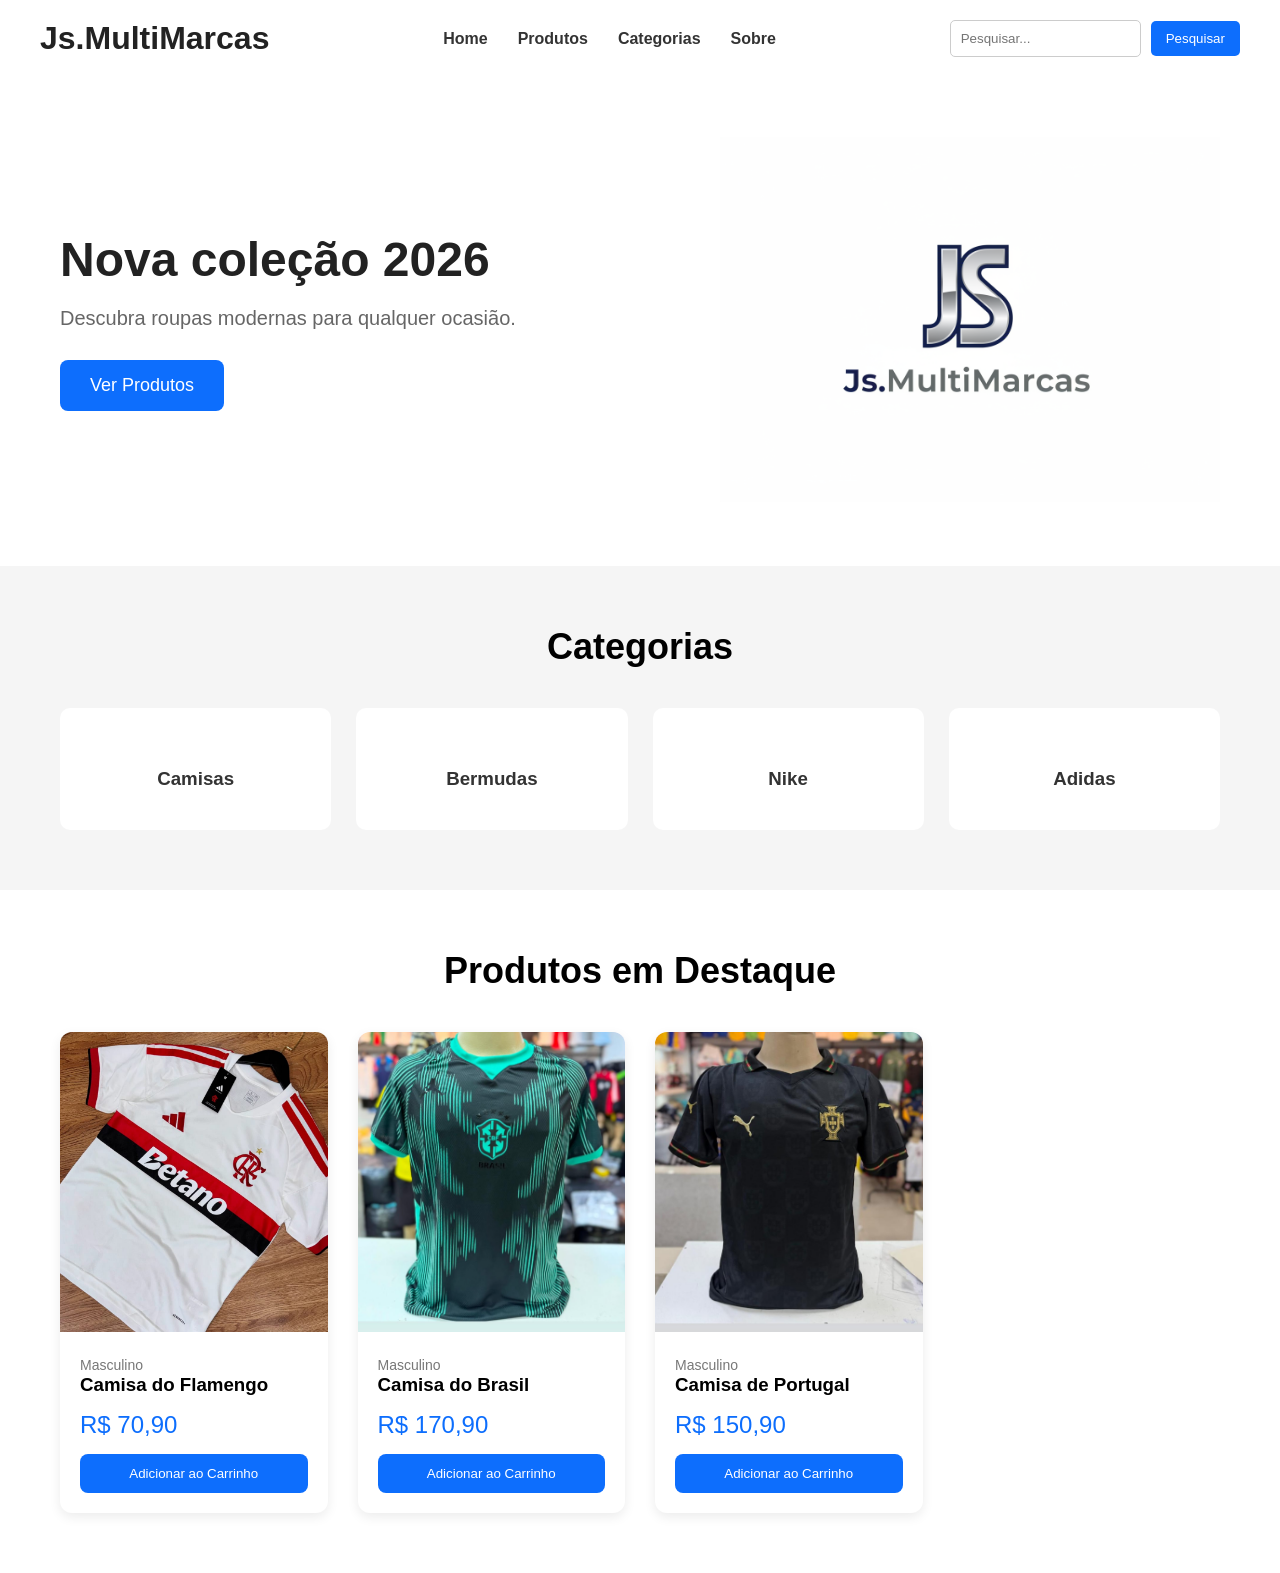
==== index.html @ 7a541a60 "first commit" ====
<!DOCTYPE html>
<html lang="pt-BR">
    <head>

        <meta charset="UTF-8">

        <meta name="viewport"
              content="width=device-width, initial-scale=1.0">

        <title>Js MultiMarcas</title>

        <link rel="stylesheet" href="css/style.css">

    </head>

    <body>

        <header class="header">

            <div class="logo">
                <h1>Js.MultiMarcas</h1>
            </div>

            <nav class="menu">
                <ul>
                    <li><a href="index.html">Home</a></li>
                    <li><a href="pages/produtos.html">Produtos</a></li>
                    <li><a href="#">Categorias</a></li>
                    <li><a href="#">Sobre</a></li>
                </ul>
            </nav>

            <div class="icons">
                <input type="text" id="searchInput" placeholder="Pesquisar...">
                <button>Pesquisar</button>
            </div>
        </header>

        <section class="hero">

            <div class="hero-text">

                <h2>Nova coleção 2026</h2>
                <p>
                    Descubra roupas modernas para qualquer ocasião.
                </p>

                <button>Ver Produtos</button>
            </div>

            <div class="hero-image">
                <img src="images/banner.png"
                     alt="Banner da Loja">
            </div>

        </section>

        <section class="categories">

            <h2> Categorias </h2>

            <div class="category-grid">

                <div class="category-card">
                    <h3>Camisas</h3>
                </div>

                <div class="category-card">
                    <h3>Bermudas</h3>
                </div>

                <div class="category-card">
                    <h3>Nike</h3>
                </div>

                <div class="category-card">
                    <h3>Adidas</h3>
                </div>
            </div>
            
        </section>

        <section class="products">

            <h2>Produtos em Destaque</h2>

            <div class="products-grid">

                <article class="product-card">

                    <img src="images/camisaFlamengo.png" alt="Camisa de Time">

                    <div class="product-info">

                        <span class="category">
                            Masculino
                        </span>

                        <h3>Camisa do Flamengo</h3>

                        <p class="price">
                            R$ 70,90
                        </p>

                        <button>Adicionar ao Carrinho</button>
                    </div>

                </article>

                <article class="product-card">

                    <img src="images/camisaBrasil.png" alt="Camisa de Time">

                    <div class="product-info">

                        <span class="category">
                            Masculino
                        </span>

                        <h3>Camisa do Brasil</h3>

                        <p class="price">
                            R$ 170,90
                        </p>

                        <button>Adicionar ao Carrinho</button>
                    </div>
                    
                </article>

                <article class="product-card">

                    <img src="images/camisaPortugal.png" alt="Camisa de Time">

                    <div class="product-info">

                        <span class="category">
                            Masculino
                        </span>

                        <h3>Camisa de Portugal</h3>

                        <p class="price">
                            R$ 150,90
                        </p>

                        <button>Adicionar ao Carrinho</button>
                    </div>
                    
                </article>

            </div>

        </section>

        <script src="js/main.js"></script>
    </body>
</html>
---- css/style.css ----
@import url("header.css");
@import url("banner.css");
@import url("footer.css");
@import url("categories.css");
@import url("products.css");
@import url("responsive.css");

*{
    margin: 0;
    padding: 0;
    box-sizing: border-box;
}

body {

    font-family: Arial, Helvetica, sans-serif;

    background: #f5f5f5;
}
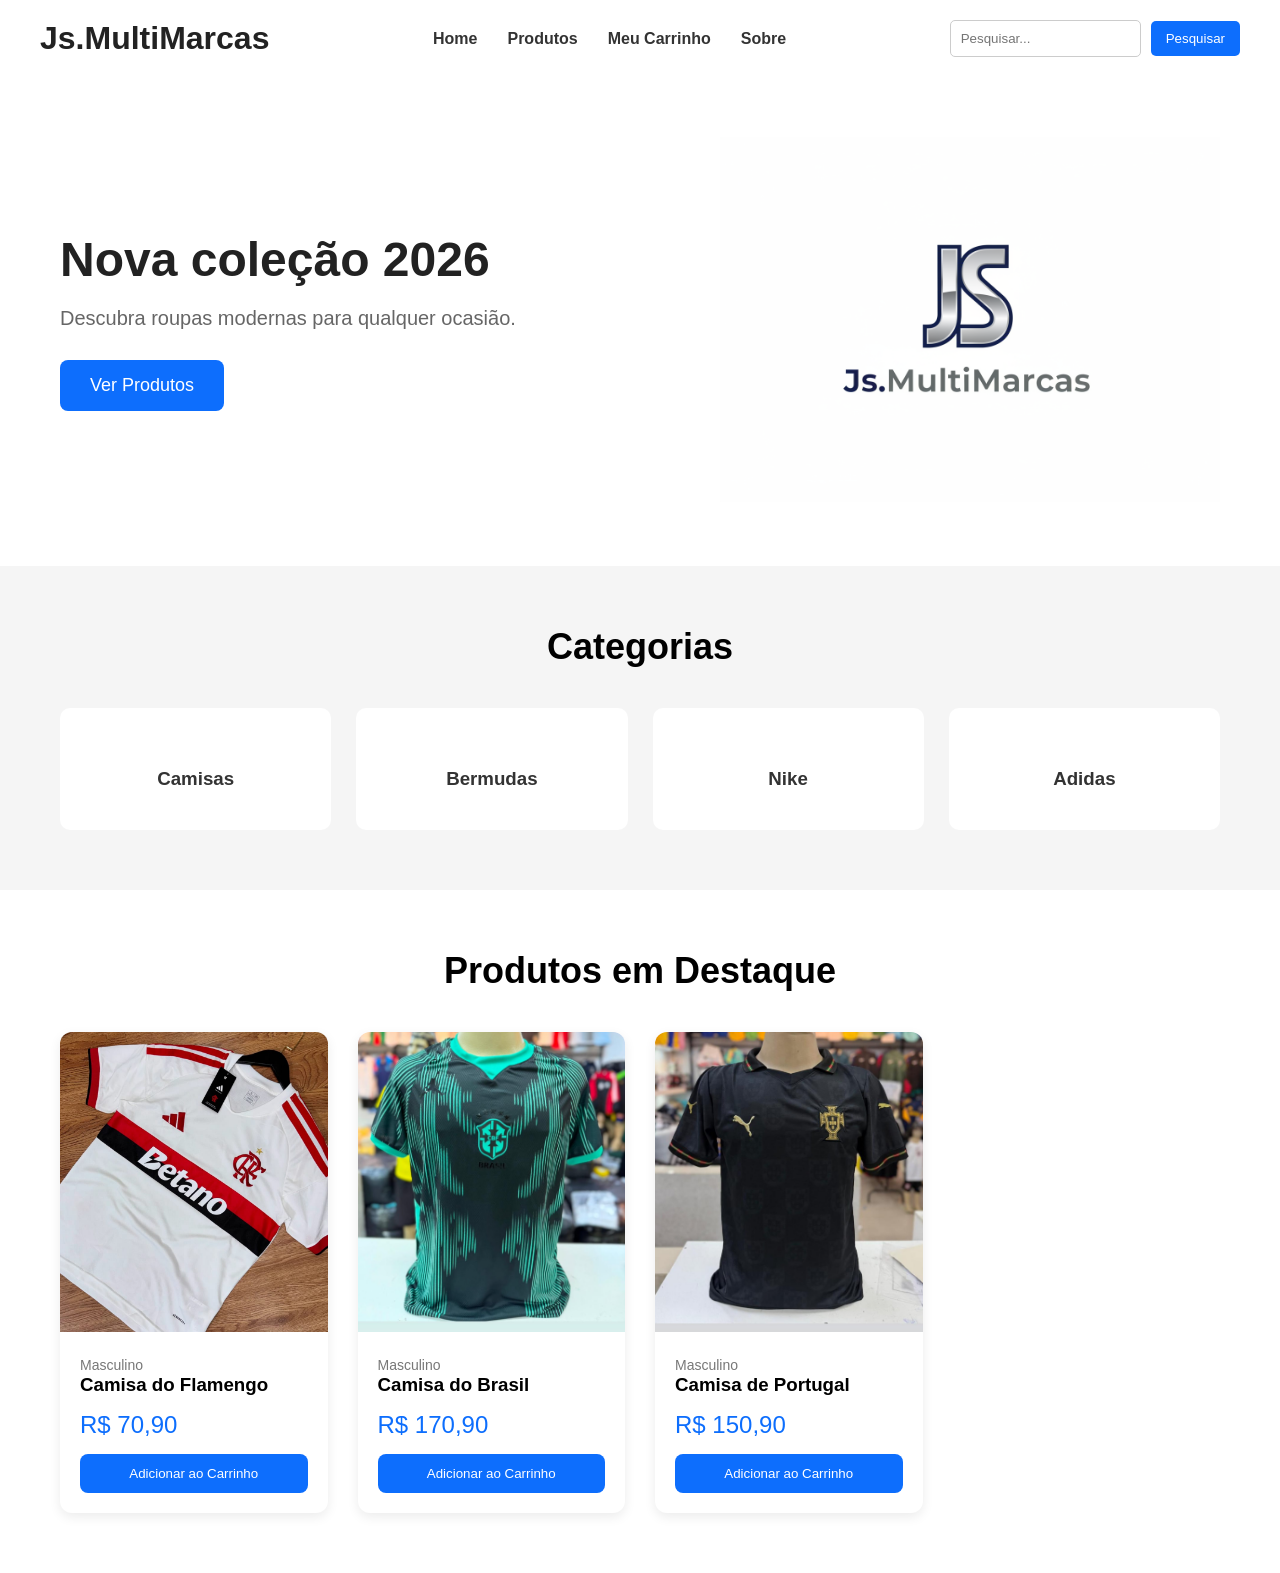
==== commit 90ca09b6: "Carrinho concluido, até em tão essa é a base do carrinho, assim como o site inteiro, ele também vai " ====
--- a/index.html
+++ b/index.html
@@ -25,7 +25,7 @@
                 <ul>
                     <li><a href="index.html">Home</a></li>
                     <li><a href="pages/produtos.html">Produtos</a></li>
-                    <li><a href="#">Categorias</a></li>
+                    <li><a href="pages/carrinho.html">Meu Carrinho</a></li>
                     <li><a href="#">Sobre</a></li>
                 </ul>
             </nav>
@@ -86,9 +86,13 @@
 
             <div class="products-grid">
 
-                <article class="product-card">
+                <article class="product-card"
+                         data-category="camisas"
+                         data-name="Camisa do Flamengo"
+                         data-price="70.90"
+                         data-id="1">
 
-                    <img src="images/camisaFlamengo.png" alt="Camisa de Time">
+                    <img src="/images/camisaFlamengo.png" alt="Camisa de Time">
 
                     <div class="product-info">
 
@@ -102,14 +106,19 @@
                             R$ 70,90
                         </p>
 
-                        <button>Adicionar ao Carrinho</button>
+                        <button class="add-cart">
+                            Adicionar ao Carrinho</button>
                     </div>
 
                 </article>
 
-                <article class="product-card">
+                <article class="product-card"
+                         data-category="camisas"
+                         data-name="Camisa do Brasil"
+                         data-price="170.90"
+                         data-id="2">
 
-                    <img src="images/camisaBrasil.png" alt="Camisa de Time">
+                    <img src="/images/camisaBrasil.png" alt="Camisa de Time">
 
                     <div class="product-info">
 
@@ -123,14 +132,20 @@
                             R$ 170,90
                         </p>
 
-                        <button>Adicionar ao Carrinho</button>
+                        <button class="add-cart">
+                            Adicionar ao Carrinho
+                        </button>
                     </div>
                     
                 </article>
 
-                <article class="product-card">
+                <article class="product-card"
+                         data-category="camisas"
+                         data-name="Camisa de Portugal"
+                         data-price="150.90"
+                         data-id="3">
 
-                    <img src="images/camisaPortugal.png" alt="Camisa de Time">
+                    <img src="/images/camisaPortugal.png" alt="Camisa de Time">
 
                     <div class="product-info">
 
@@ -144,7 +159,9 @@
                             R$ 150,90
                         </p>
 
-                        <button>Adicionar ao Carrinho</button>
+                        <button class="add-cart">
+                            Adicionar ao Carrinho
+                        </button>
                     </div>
                     
                 </article>
@@ -152,7 +169,7 @@
             </div>
 
         </section>
-
+ 
         <script src="js/main.js"></script>
     </body>
 </html>
--- a/css/style.css
+++ b/css/style.css
@@ -4,6 +4,7 @@
 @import url("categories.css");
 @import url("products.css");
 @import url("responsive.css");
+@import url("carrinho.css");
 
 *{
     margin: 0;
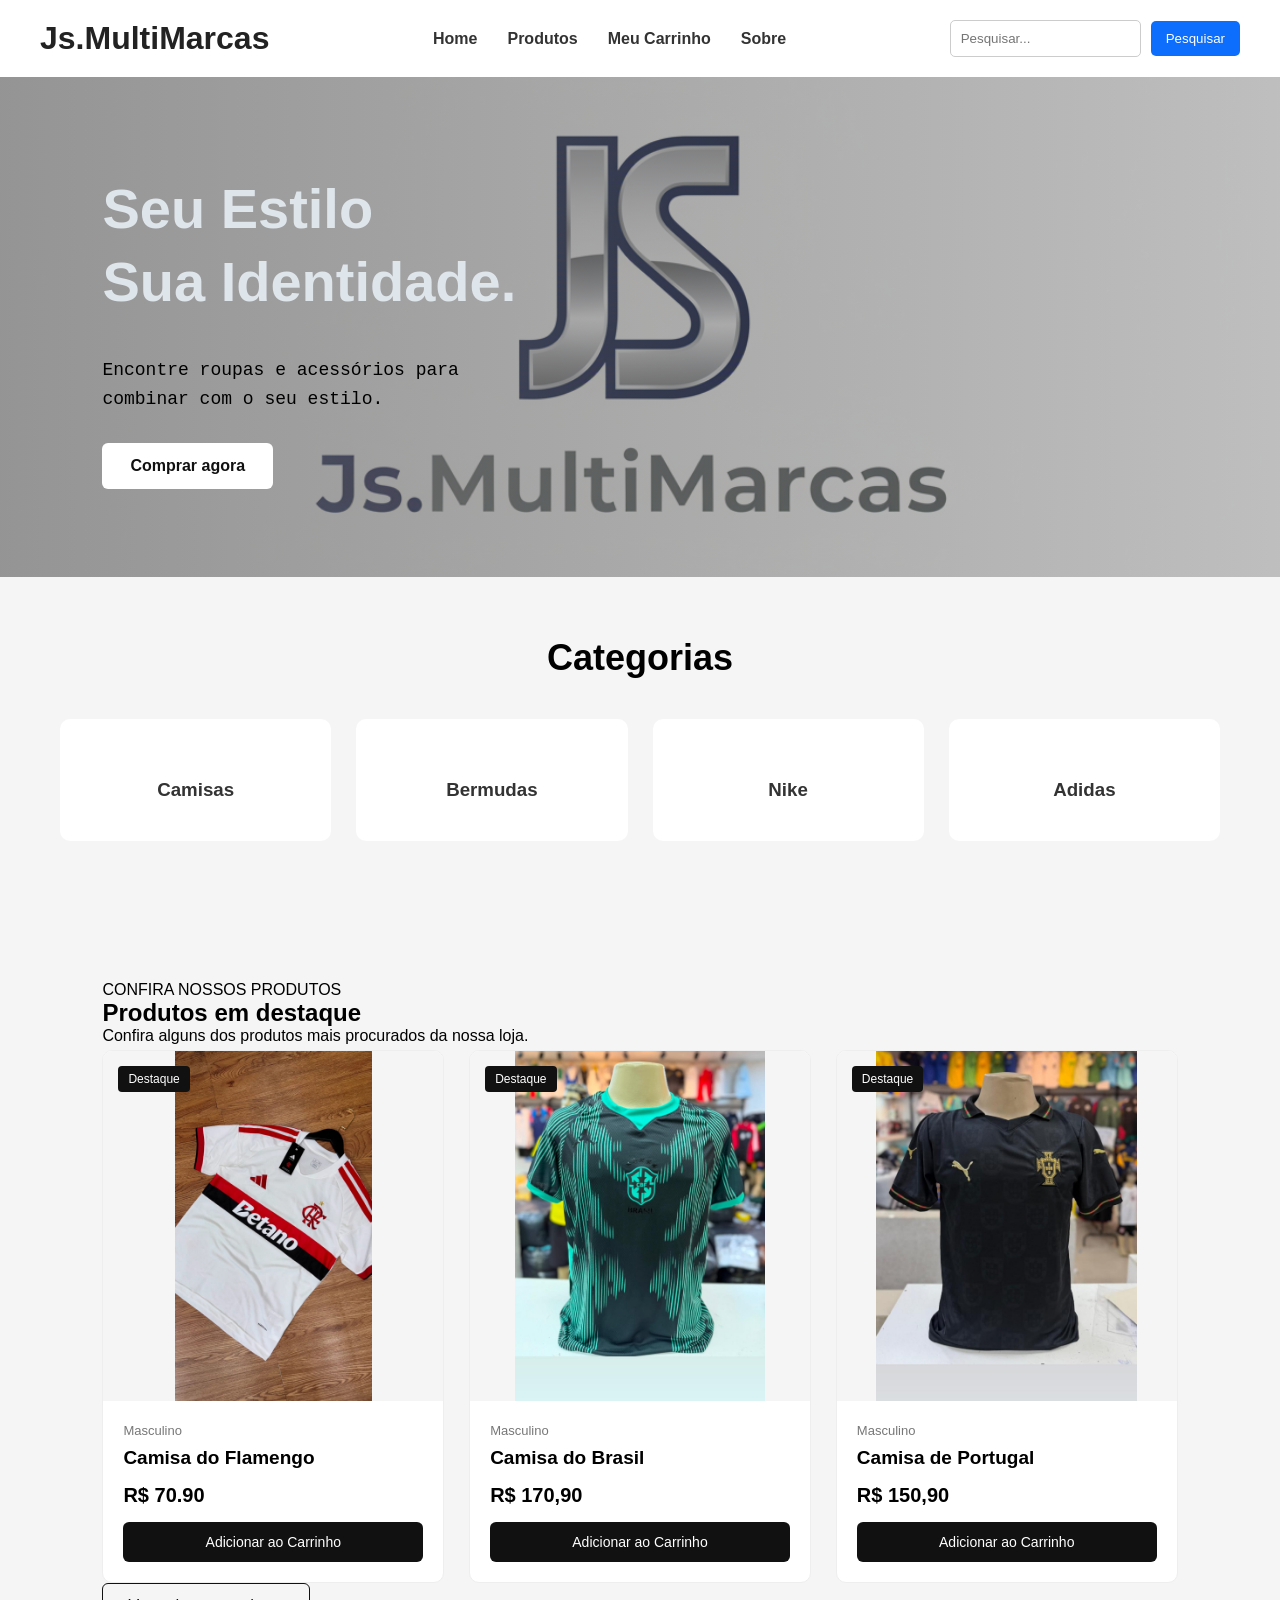
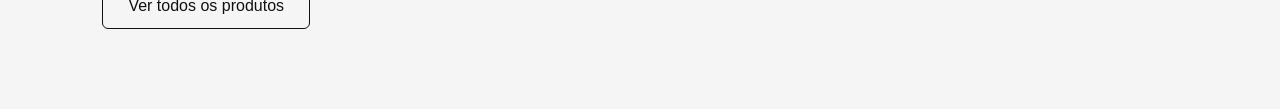
==== commit aca31030: "Fiz alterações na primeira pagina, agora estou mudando um pouco a estetica do site, ainda falta alte" ====
--- a/index.html
+++ b/index.html
@@ -40,17 +40,17 @@
 
             <div class="hero-text">
 
-                <h2>Nova coleção 2026</h2>
-                <p>
-                    Descubra roupas modernas para qualquer ocasião.
-                </p>
-
-                <button>Ver Produtos</button>
-            </div>
-
-            <div class="hero-image">
-                <img src="images/banner.png"
-                     alt="Banner da Loja">
+                <h2>Seu Estilo</h2>
+                <h2>Sua Identidade.</h2>
+
+                <pre><p>
+Encontre roupas e acessórios para 
+combinar com o seu estilo.</p></pre>
+
+                <a href="pages/produtos.html" class="hero-button">
+                    Comprar agora
+                </a>
+
             </div>
 
         </section>
@@ -80,19 +80,41 @@
             
         </section>
 
-        <section class="products">
-
-            <h2>Produtos em Destaque</h2>
+        <section class="featured-products">
+
+            <div class="section-header">
+
+                <span>CONFIRA NOSSOS PRODUTOS</span>
+
+                <h2>Produtos em destaque</h2>
+
+                <p>
+                    Confira alguns dos produtos mais procurados
+                    da nossa loja.
+                </p>
+
+            </div>
 
             <div class="products-grid">
 
-                <article class="product-card"
-                         data-category="camisas"
-                         data-name="Camisa do Flamengo"
-                         data-price="70.90"
-                         data-id="1">
-
-                    <img src="/images/camisaFlamengo.png" alt="Camisa de Time">
+                <article
+                    class="product-card"
+                    data-id="1"
+                    data-name="Camisa do Flamengo"
+                    data-price="70.90"
+                    data-category="masculino">
+                
+                    <div class="product-image">
+
+                        <img
+                            src="images/camisaFlamengo.png"
+                            alt="Camisa do Flamengo">
+
+                        <span class="product-badge">
+                            Destaque
+                        </span>
+
+                    </div>
 
                     <div class="product-info">
 
@@ -100,25 +122,42 @@
                             Masculino
                         </span>
 
-                        <h3>Camisa do Flamengo</h3>
+                        <h3>
+                            Camisa do Flamengo
+                        </h3>
 
                         <p class="price">
-                            R$ 70,90
+                            R$ 70.90
                         </p>
 
-                        <button class="add-cart">
-                            Adicionar ao Carrinho</button>
-                    </div>
-
+                        <button
+                            class="add-cart"
+                            type="button">
+
+                            Adicionar ao Carrinho
+
+                        </button>
+                    </div>
                 </article>
 
-                <article class="product-card"
-                         data-category="camisas"
-                         data-name="Camisa do Brasil"
-                         data-price="170.90"
-                         data-id="2">
-
-                    <img src="/images/camisaBrasil.png" alt="Camisa de Time">
+                <article 
+                    class="product-card"
+                    data-id="2"
+                    data-name="Camisa do Brasil"
+                    data-price="170.90"
+                    data-category="masculino">
+                
+                    <div class="product-image">
+
+                        <img
+                            src="images/camisaBrasil.png"
+                            alt="Camisa do Brasil">
+
+                        <span class="product-badge">
+                            Destaque
+                        </span>
+
+                    </div>
 
                     <div class="product-info">
 
@@ -126,26 +165,42 @@
                             Masculino
                         </span>
 
-                        <h3>Camisa do Brasil</h3>
+                        <h3>
+                            Camisa do Brasil
+                        </h3>
 
                         <p class="price">
                             R$ 170,90
                         </p>
 
-                        <button class="add-cart">
-                            Adicionar ao Carrinho
+                        <button
+                             class="add-cart"
+                             type="button">
+                        
+                             Adicionar ao Carrinho
+
                         </button>
                     </div>
-                    
+
                 </article>
 
-                <article class="product-card"
-                         data-category="camisas"
-                         data-name="Camisa de Portugal"
-                         data-price="150.90"
-                         data-id="3">
-
-                    <img src="/images/camisaPortugal.png" alt="Camisa de Time">
+                <article
+                    class="product-card"
+                    data-id="3"
+                    data-name="Camisa de Portugal"
+                    data-price="150.90"
+                    data-category="masculino">
+
+                    <div class="product-image">
+
+                        <img
+                            src="images/camisaPortugal.png"
+                            alt="Camisa de Portugal">
+
+                        <span class="product-badge">
+                            Destaque
+                        </span>
+                    </div>
 
                     <div class="product-info">
 
@@ -153,19 +208,29 @@
                             Masculino
                         </span>
 
-                        <h3>Camisa de Portugal</h3>
+                        <h3>
+                            Camisa de Portugal
+                        </h3>
 
                         <p class="price">
                             R$ 150,90
                         </p>
 
-                        <button class="add-cart">
+                        <button
+                            class="add-cart"
+                            type="button">
+                        
                             Adicionar ao Carrinho
+
                         </button>
                     </div>
-                    
                 </article>
-
+            </div>
+
+            <div class="products-button">
+                <a href="pages/produtos.html">
+                    Ver todos os produtos
+                </a>
             </div>
 
         </section>
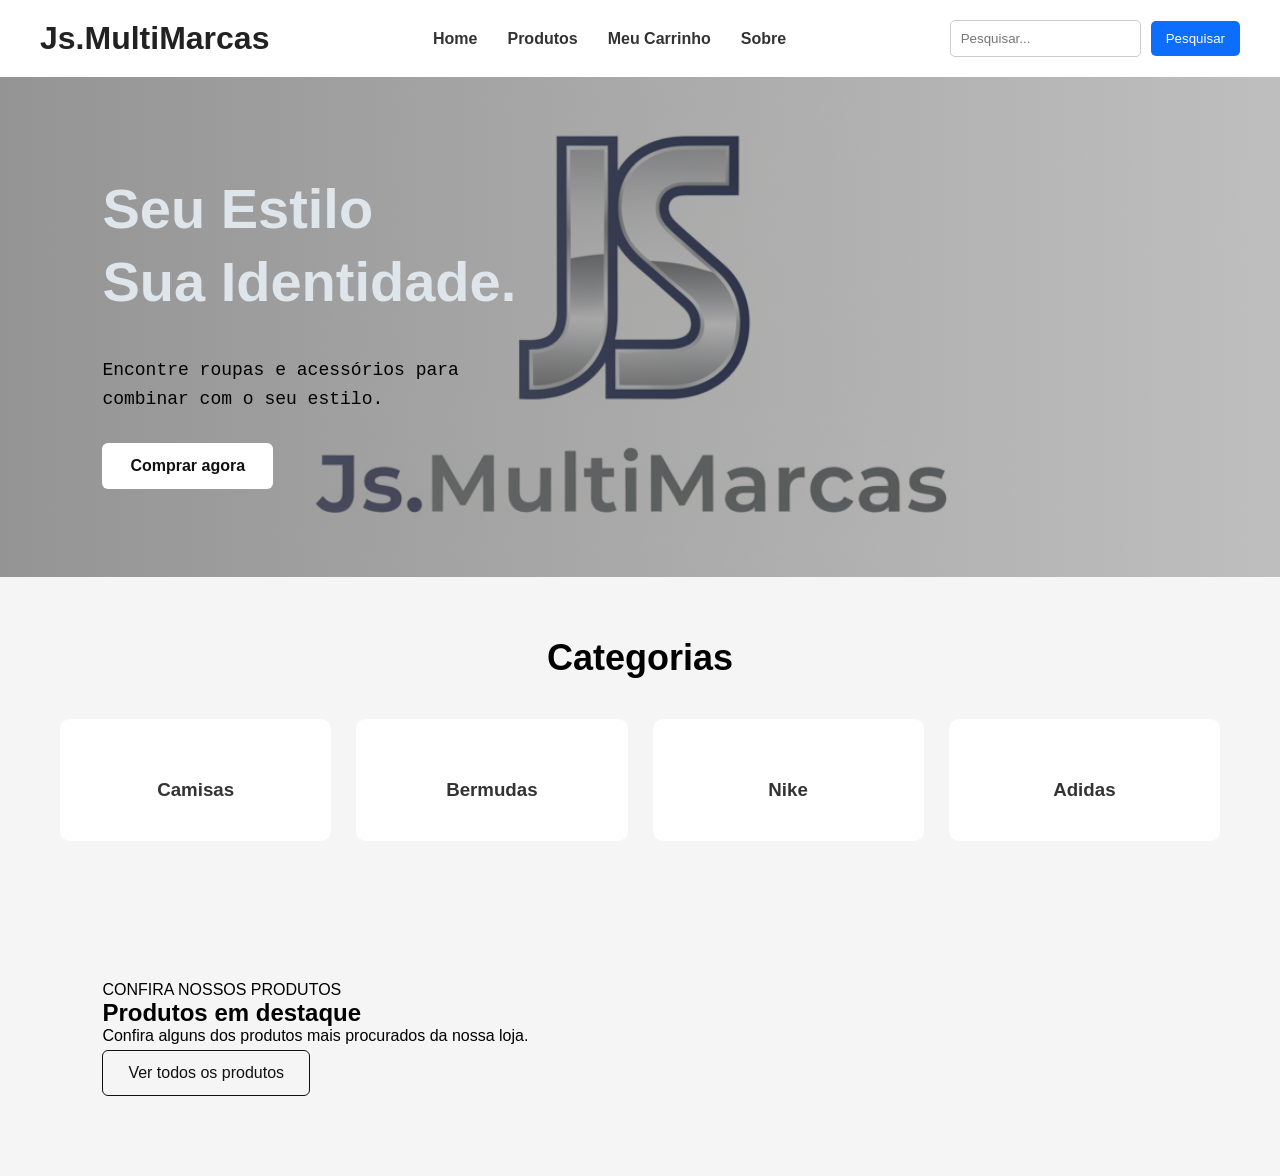
==== commit a3d2083c: "Conexão com API concluida, agora todos os dados de produtos vão estar guardados no banco de dados se" ====
--- a/index.html
+++ b/index.html
@@ -95,136 +95,9 @@
 
             </div>
 
-            <div class="products-grid">
+            <div class="products-grid", id="productsGrid">
 
-                <article
-                    class="product-card"
-                    data-id="1"
-                    data-name="Camisa do Flamengo"
-                    data-price="70.90"
-                    data-category="masculino">
                 
-                    <div class="product-image">
-
-                        <img
-                            src="images/camisaFlamengo.png"
-                            alt="Camisa do Flamengo">
-
-                        <span class="product-badge">
-                            Destaque
-                        </span>
-
-                    </div>
-
-                    <div class="product-info">
-
-                        <span class="category">
-                            Masculino
-                        </span>
-
-                        <h3>
-                            Camisa do Flamengo
-                        </h3>
-
-                        <p class="price">
-                            R$ 70.90
-                        </p>
-
-                        <button
-                            class="add-cart"
-                            type="button">
-
-                            Adicionar ao Carrinho
-
-                        </button>
-                    </div>
-                </article>
-
-                <article 
-                    class="product-card"
-                    data-id="2"
-                    data-name="Camisa do Brasil"
-                    data-price="170.90"
-                    data-category="masculino">
-                
-                    <div class="product-image">
-
-                        <img
-                            src="images/camisaBrasil.png"
-                            alt="Camisa do Brasil">
-
-                        <span class="product-badge">
-                            Destaque
-                        </span>
-
-                    </div>
-
-                    <div class="product-info">
-
-                        <span class="category">
-                            Masculino
-                        </span>
-
-                        <h3>
-                            Camisa do Brasil
-                        </h3>
-
-                        <p class="price">
-                            R$ 170,90
-                        </p>
-
-                        <button
-                             class="add-cart"
-                             type="button">
-                        
-                             Adicionar ao Carrinho
-
-                        </button>
-                    </div>
-
-                </article>
-
-                <article
-                    class="product-card"
-                    data-id="3"
-                    data-name="Camisa de Portugal"
-                    data-price="150.90"
-                    data-category="masculino">
-
-                    <div class="product-image">
-
-                        <img
-                            src="images/camisaPortugal.png"
-                            alt="Camisa de Portugal">
-
-                        <span class="product-badge">
-                            Destaque
-                        </span>
-                    </div>
-
-                    <div class="product-info">
-
-                        <span class="category">
-                            Masculino
-                        </span>
-
-                        <h3>
-                            Camisa de Portugal
-                        </h3>
-
-                        <p class="price">
-                            R$ 150,90
-                        </p>
-
-                        <button
-                            class="add-cart"
-                            type="button">
-                        
-                            Adicionar ao Carrinho
-
-                        </button>
-                    </div>
-                </article>
             </div>
 
             <div class="products-button">
--- a/css/style.css
+++ b/css/style.css
@@ -17,4 +17,155 @@
     font-family: Arial, Helvetica, sans-serif;
 
     background: #f5f5f5;
+}
+
+.product-page {
+
+    padding: 80px 8%;
+    background: #f7f7f7;
+    min-height: calc(100vh - 90px);
+
+}
+
+.product-detail {
+
+    max-width: 1200px;
+    margin: 0 auto;
+
+    display: grid;
+    grid-template-columns: 1fr 1fr;
+
+    gap: 70px;
+
+    align-items: center;
+
+    background: #fff;
+
+    padding: 50px;
+
+    border-radius: 16px;
+
+    box-shadow: 0 10px 35px rgba(0, 0, 0, 0.08);
+
+}
+
+.product-description {
+
+    display: flex;
+    flex-direction: column;
+
+    align-items: flex-start;
+
+    font-size: 13px;
+
+    text-transform: uppercase;
+
+    letter-spacing: 2px;
+
+    color: #777;
+
+    margin-bottom: 15px;
+
+}
+
+.product-description h1 {
+
+    font-size: 48px;
+
+    line-height: 1.1;
+
+    margin: 0 0 20px;
+
+    color: #111;
+
+}
+
+.product-description .price {
+
+    font-size: 30px;
+
+    font-weight: bold;
+
+    color: #111;
+
+    margin: 0 0 25px;
+
+}
+
+
+.product-description .description {
+
+    font-size: 16px;
+
+    line-height: 1.7;
+
+    color: #666;
+
+    max-width: 500px;
+
+    margin-bottom: 35px;
+
+}
+
+.product-description .add-cart {
+
+    width: 100%;
+    max-width: 400px;
+
+    padding: 16px 25px;
+
+    border: none;
+
+    border-radius: 8px;
+
+    background: #111;
+
+    color: white;
+
+    font-size: 16px;
+
+    font-weight: 600;
+
+    cursor: pointer;
+
+    transition: background 0.3s ease,
+                transform 0.2s ease;
+}
+
+.product-description .add-cart:hover {
+
+    background: #333;
+
+    transform: translateY(-2px);
+
+}
+
+@media (max-width: 800px) {
+
+    .product-page {
+
+        padding: 40px 5%;
+
+    }
+
+    .product-detail {
+
+        grid-template-columns: 1fr;
+
+        gap: 40px;
+
+        padding: 30px;
+
+    }
+
+    .product-image {
+
+        height: 400px;
+
+    }
+
+    .product-description h1 {
+        font-size: 36px;
+        
+    }
 }
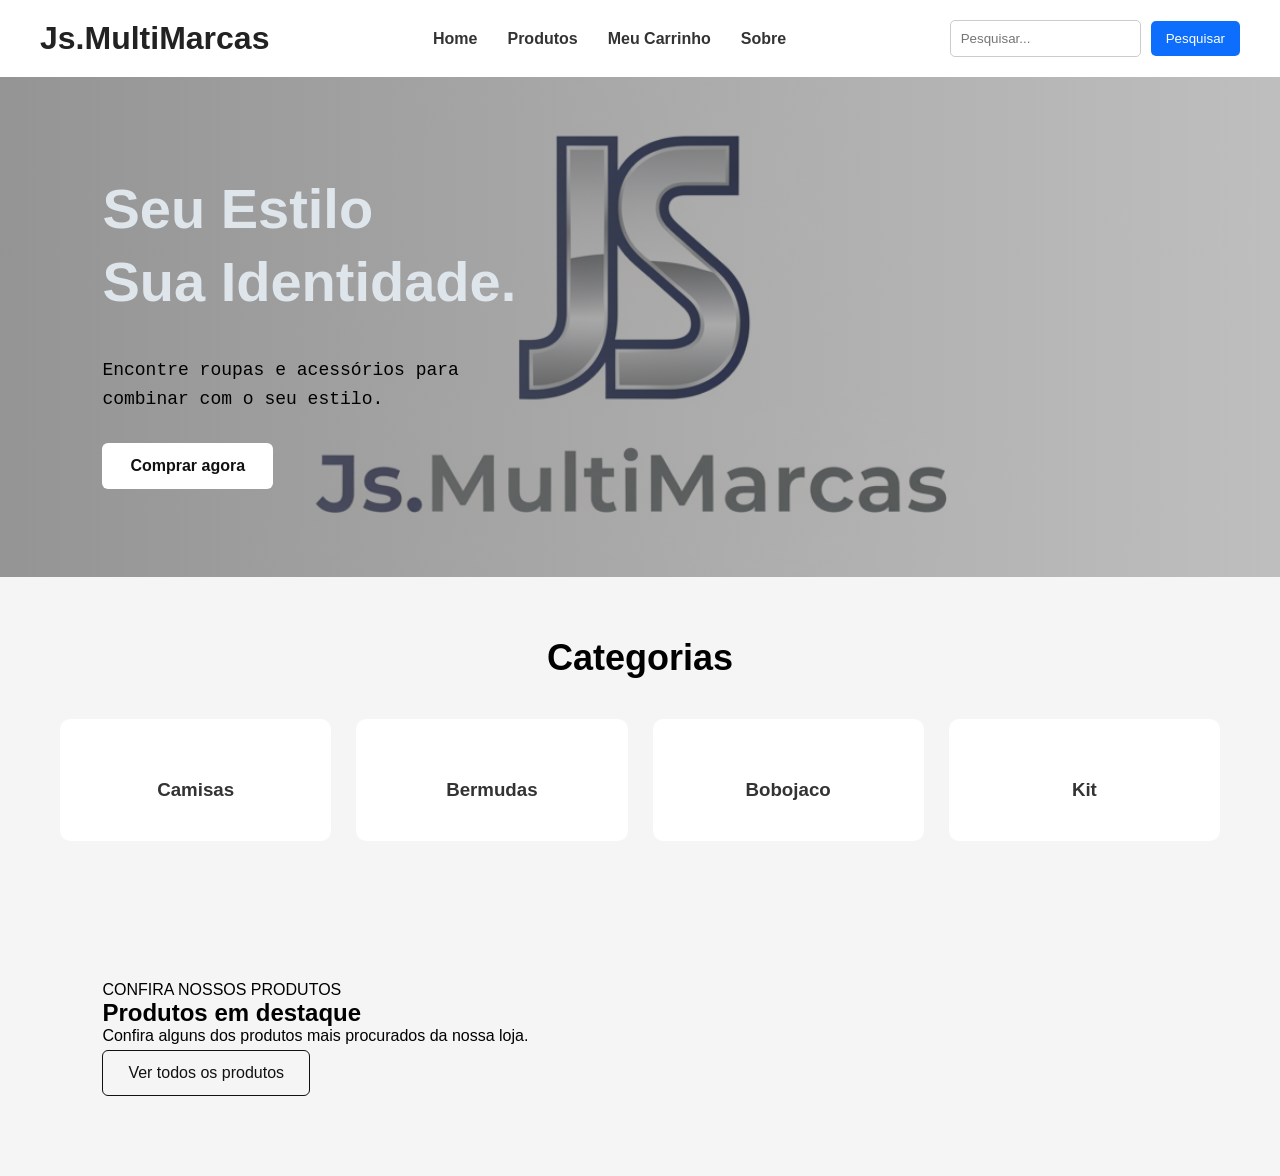
==== commit ca3fc4db: "Adicionei um novo banco de dados e também já criei todo sistema de cadastro que já faz a conexão com" ====
--- a/index.html
+++ b/index.html
@@ -70,11 +70,11 @@
                 </div>
 
                 <div class="category-card">
-                    <h3>Nike</h3>
+                    <h3>Bobojaco</h3>
                 </div>
 
                 <div class="category-card">
-                    <h3>Adidas</h3>
+                    <h3>Kit</h3>
                 </div>
             </div>
             
--- a/css/style.css
+++ b/css/style.css
@@ -5,6 +5,7 @@
 @import url("products.css");
 @import url("responsive.css");
 @import url("carrinho.css");
+@import url("cadastro.css");
 
 *{
     margin: 0;
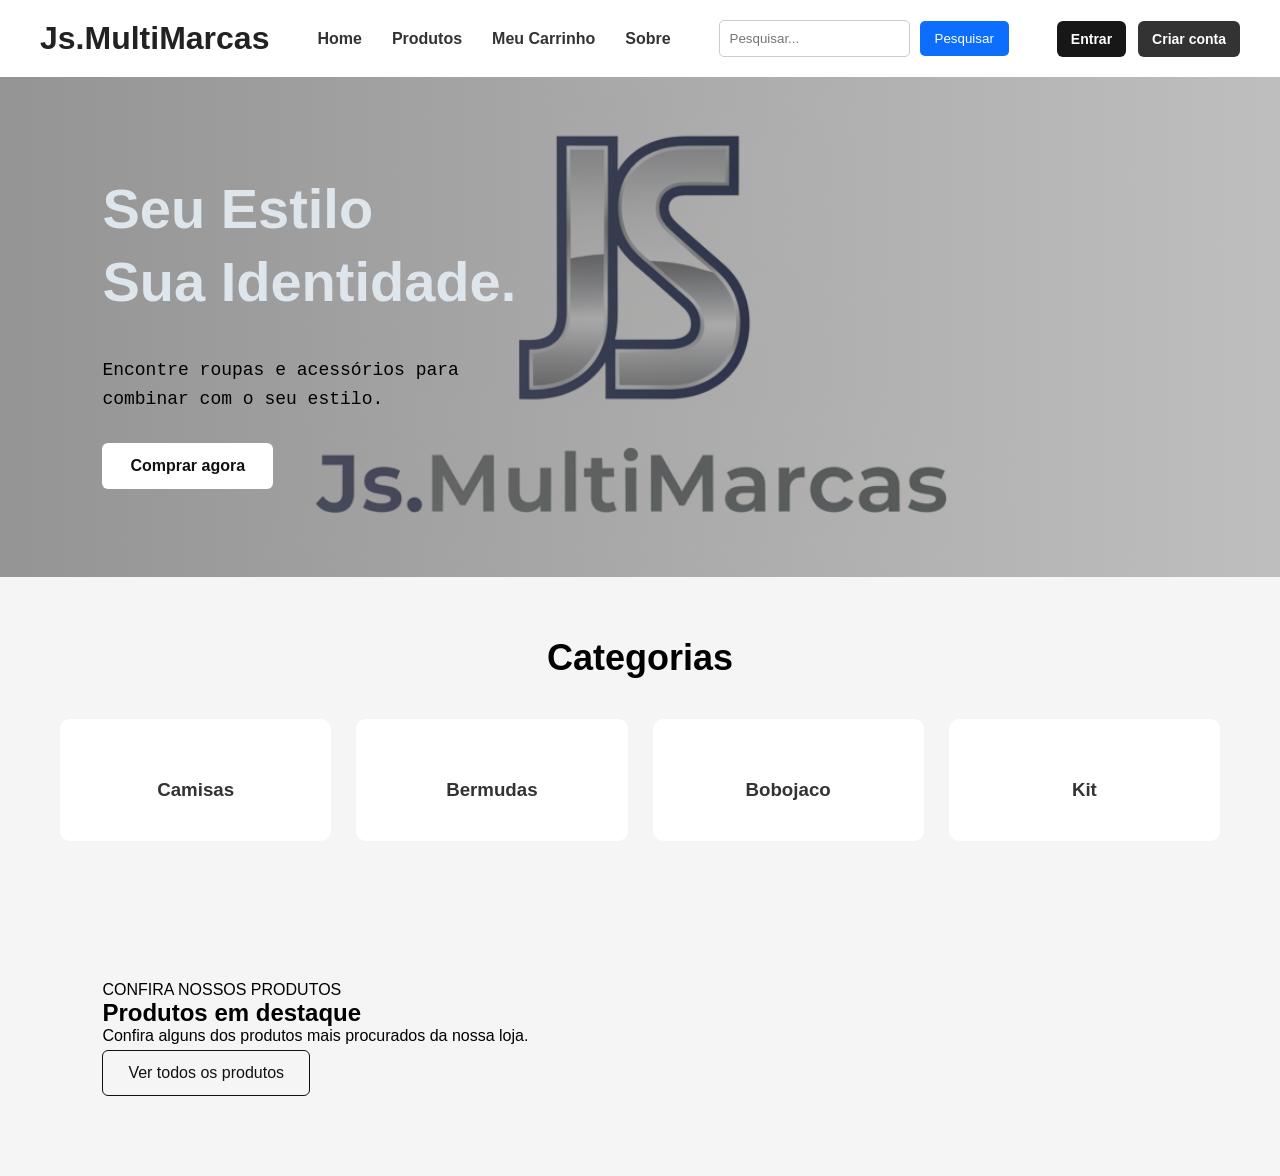
==== commit c372494b: "Agora o usuario que fizar login ou cadastro, vai ter sua propria conta no site, por enquanto algo si" ====
--- a/index.html
+++ b/index.html
@@ -33,6 +33,26 @@
             <div class="icons">
                 <input type="text" id="searchInput" placeholder="Pesquisar...">
                 <button>Pesquisar</button>
+            </div>
+
+            <div class="account-area">
+
+                <div id="loggedOut">
+                    <a href="pages/login.html">Entrar</a>
+                    <a href="pages/cadastro.html">Criar conta</a>
+                </div>
+
+                <div id="loggedIn" hidden>
+
+                    <a href="pages/perfil.html" class="account-profile">
+                        <span id="accountAvatar" class="account-avatar">U</span>
+                        <span id="accountName">Usuário</span>
+                    </a>
+
+                    <button type="button" id="logoutButton">
+                        Sair
+                    </button>
+                </div>
             </div>
         </header>
 
@@ -109,5 +129,6 @@
         </section>
  
         <script src="js/main.js"></script>
+        <script src="js/account.js"></script>
     </body>
 </html>
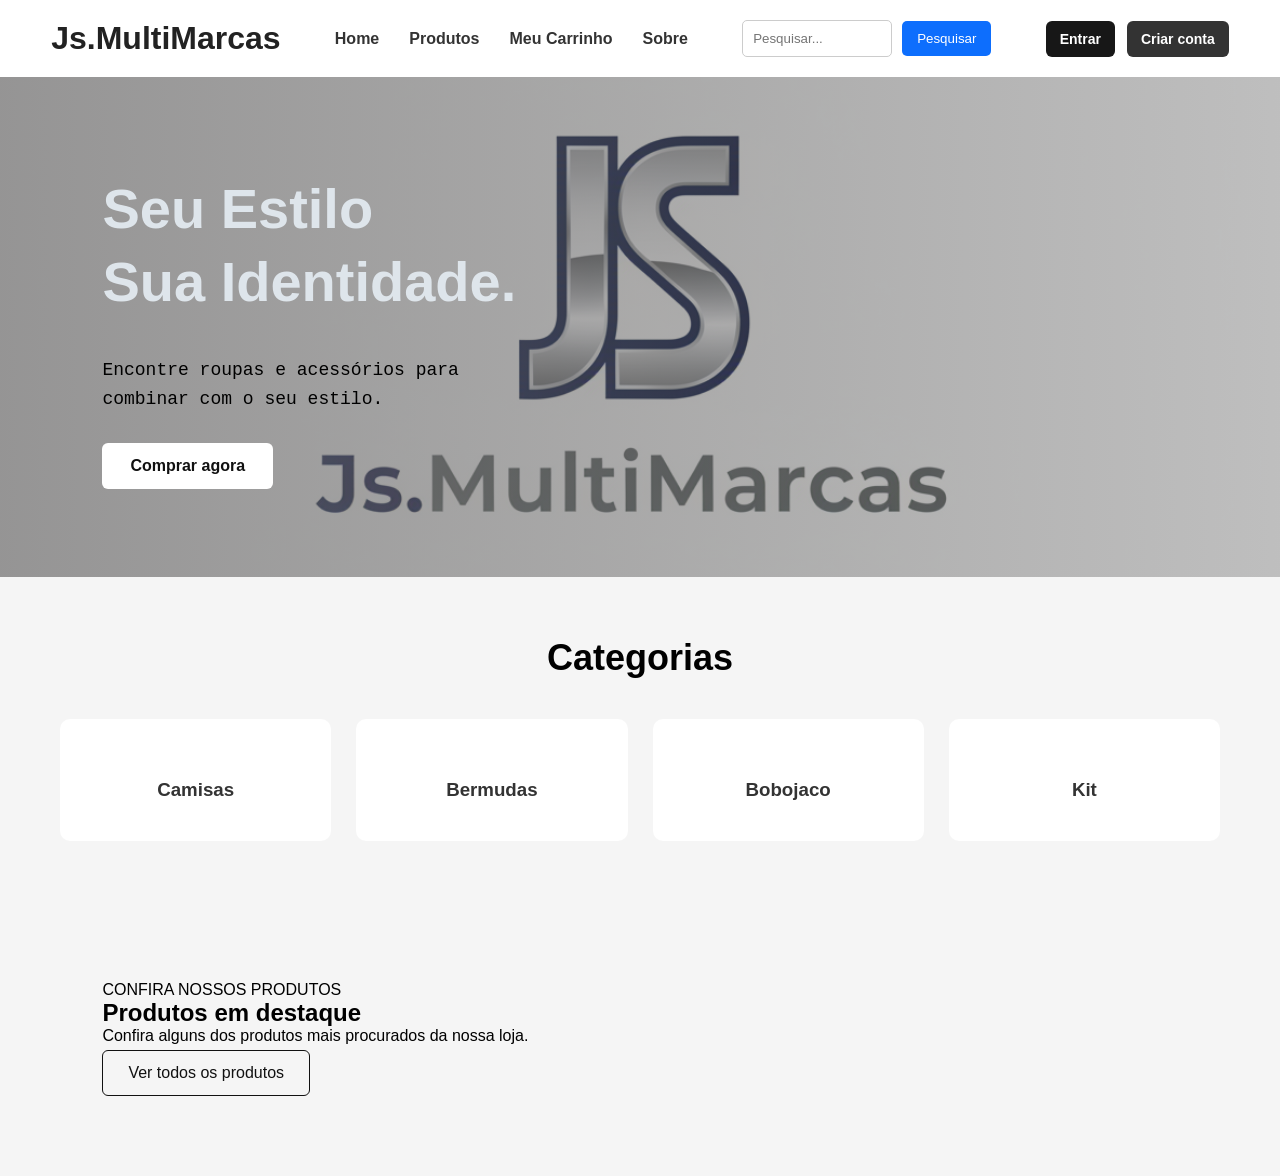
==== commit 116e8f64: "Fiz algumas mudanças no perfil do usuário, ainda não fiz mudanças na API por falta de tempo, mas log" ====
--- a/index.html
+++ b/index.html
@@ -10,6 +10,7 @@
         <title>Js MultiMarcas</title>
 
         <link rel="stylesheet" href="css/style.css">
+        <link rel="stylesheet" href="css/perfil.css">
 
     </head>
 
@@ -44,17 +45,124 @@
 
                 <div id="loggedIn" hidden>
 
-                    <a href="pages/perfil.html" class="account-profile">
+                    <button type="button" id="openProfileMenu" class="account-profile">
+
                         <span id="accountAvatar" class="account-avatar">U</span>
+
                         <span id="accountName">Usuário</span>
-                    </a>
-
-                    <button type="button" id="logoutButton">
-                        Sair
+
                     </button>
+
                 </div>
             </div>
         </header>
+
+        <!-- Fundo do menu de perfil -->
+
+        <div class="profile-overlay" id="profileOverlay">
+
+            <!-- Menu lateral -->
+             <aside class="profile-drawer" id="profileDrawer">
+
+                <div class="drawer-header">
+
+                    <h2>Menu Perfil</h2>
+
+                    <button type="button" id="closeProfileMenu">
+                        &times;
+                    </button>
+
+                </div>
+
+                <section class="profile-card">
+
+                    <div class="profile-header">
+
+                        <div class="profile-photo-container">
+
+                            <img
+                                src="/images/default-profile.png"
+                                alt="Foto de Perfil"
+                                id="profileImage"
+                            >
+
+                            <label for="photoInput" class="photo-edit">
+                                Alterar foto
+                            </label>
+
+                            <input
+                                type="file"
+                                id="photoInput"
+                                accept="image/*"
+                                hidden
+                            >
+
+                        </div>
+
+                        <h1 id="profileName">Nome do Usuário</h1>
+
+                        <p id="profileEmail">email@exemplo.com</p>
+
+                    </div>
+
+                    <div class="profile-divider"></div>
+
+                    <form id="profileForm">
+
+                        <h2>Informações pessoais</h2>
+
+                        <div class="profile-form-group">
+
+                            <label for="name">Nome completo</label>
+
+                            <input
+                                type="text"
+                                id="name"
+                                name="name"
+                                readonly
+                                required
+                            >
+
+                        </div>
+
+                        <div class="profile-form-group">
+
+                            <label for="email">E-mail</label>
+
+                            <input
+                                type="email"
+                                id="email"
+                                name="email"
+                                readonly
+                                required
+                            >
+
+                        </div>
+
+                        <p id="profileMessage" role="status"></p>
+
+                        <div class="profile-buttons">
+
+                            <button type="button" id="editProfileButton">
+                                Editar perfil
+                            </button>
+
+                            <button
+                                type="submit"
+                                id="saveProfileButton"
+                                hidden
+                            >
+                                Salvar alterações
+                            </button>
+                        </div>
+                    </form>
+
+                    <button type="button" id="logoutButton" class="profile-logout">
+                        Sair da conta
+                    </button>
+                </section>
+             </aside>
+        </div>
 
         <section class="hero">
 
@@ -130,5 +238,6 @@
  
         <script src="js/main.js"></script>
         <script src="js/account.js"></script>
+        <script src="js/perfil.js"></script>
     </body>
 </html>
--- a/css/perfil.css
+++ b/css/perfil.css
@@ -0,0 +1,272 @@
+
+#profileForm {
+
+    display: flex;
+    flex-direction: column;
+    gap: 20px;
+}
+
+.profile-form-group input[readonly] {
+
+    background: #fff;
+}
+
+.profile-form-group input:focus {
+
+    border-color: #171717;
+    box-shadow: 0 0 0 3px rgba(23, 23, 23, 0.08); 
+}
+
+#profileMessage {
+
+    margin: 0;
+    font-size: 14px;
+    line-height: 1.5;
+}
+
+.profile-buttons button {
+
+    min-height: 44px;
+    padding: 11px 20px;
+    border: 1px solid #171717;
+    border-radius: 7px;
+    background: #171717;
+    color: #fff;
+    font-size: 14px;
+    font-weight: 600;
+    cursor: pointer;
+    transition: background 0.2s, transform 0.2s;
+}
+
+.profile-buttons button:hover {
+    background: #333;
+}
+
+.profile-buttons button:active {
+    transform: scale(0.98);
+}
+
+.profile-buttons button:disabled {
+    background: #777;
+    cursor: not-allowed;
+}
+
+.profile-buttons button[hidden] {
+    display: none !important;
+}
+
+.profile-overlay {
+
+    position: fixed;
+    inset: 0;
+    z-index: 1200;
+
+    background: rgba(0, 0, 0, 0.55);
+
+    opacity: 0;
+    visibility: hidden;
+
+    transition: opacity 0.3s ease, visibility 0.3s ease;
+}
+
+.profile-drawer {
+
+    position: absolute;
+    top: 0;
+    right: 0;
+
+    width: 100%;
+    max-width: 420px;
+    height: 100%;
+
+    padding: 25px;
+    box-sizing: border-box;
+
+    background: #fff;
+
+    overflow-y: auto;
+
+    transform: translateX(100%);
+    transition: transform 0.35s ease;
+}
+
+.profile-overlay.active {
+    opacity: 1;
+    visibility: visible;
+}
+
+.profile-overlay.active .profile-drawer {
+    transform: translateX(0);
+}
+
+.drawer-header {
+
+    display: flex;
+
+    align-items: center;
+
+    justify-content: space-between;
+
+    margin-bottom: 30px;
+    padding-bottom: 15px;
+
+    border-bottom: 1px solid #ddd;
+}
+
+.drawer-header h2 {
+    margin: 0;
+    font-size: 22px;
+    color: #171717;
+}
+
+.drawer-header button {
+    border: none;
+    background: transparent;
+
+    font-size: 30px;
+    color: #555;
+
+    cursor: pointer;
+    transition: color 0.3s ease;
+
+}
+
+.drawer-header button:hover {
+    color: #000;
+}
+
+.profile-card {
+    width: 100%;
+}
+
+.profile-header {
+    display: flex;
+    flex-direction: column;
+    align-items: center;
+
+    text-align: center;
+    gap: 8px;
+}
+
+.profile-photo-container {
+    display: flex;
+    flex-direction: column;
+    align-items: center;
+    gap: 10px;
+}
+
+.profile-photo-container img {
+    width: 110px;
+    height: 110px;
+
+    border-radius: 50%;
+    object-fit: cover;
+
+    border: 3px solid #eee;
+}
+
+.profile-header h1 {
+
+    margin: 10px 0 0;
+    font-size: 21px;
+    color: #171717;
+}
+
+.profile-header p {
+    margin: 0;
+    color: #777;
+    font-size: 14px;
+}
+
+.photo-edit {
+    color: #333;
+    font-size: 13px;
+    cursor: pointer;
+    text-decoration: underline;
+}
+
+#profileForm h2 {
+    margin-bottom: 20px;
+    font-size: 18px;
+    color: #171717;
+}
+
+.profile-form-group {
+    display: flex;
+    flex-direction: column;
+    gap: 8px;
+
+    margin-bottom: 18px;
+}
+
+.profile-form-group label {
+    font-size: 14px;
+    font-weight: 600;
+    color: #333;
+}
+
+.profile-form-group input {
+    width: 100%;
+    padding: 12px;
+
+    border: 1px solid #ccc;
+    border-radius: 6px;
+
+    box-sizing: border-box;
+    outline: none;
+
+}
+
+.profile-buttons {
+    display: flex;
+    flex-direction: column;
+    gap: 10px;
+
+    margin-top: 20px;
+}
+
+.profile-buttons button,
+.profile-logout {
+    width: 100%;
+    padding: 13px;
+
+    border: none;
+    border-radius: 6px;
+
+    background: #171717;
+    color: #fff;
+
+    font-size: 14px;
+    font-weight: 600;
+
+    cursor: pointer;
+    transition: background 0.3s ease;
+
+}
+
+.profile-buttons button:hover,
+.profile-logout:hover {
+    background: #333;
+}
+
+.profile-logout {
+    margin-top: 25px;
+    background: #a32626;
+}
+
+.profile-logout:hover {
+    background: #7d1c1c;
+}
+
+@media (max-width: 480px) {
+
+    .profile-drawer {
+        max-width: 100%;
+        padding: 20px;
+    }
+
+    .profile-header h1 {
+        font-size: 19px;
+    }
+}
+
